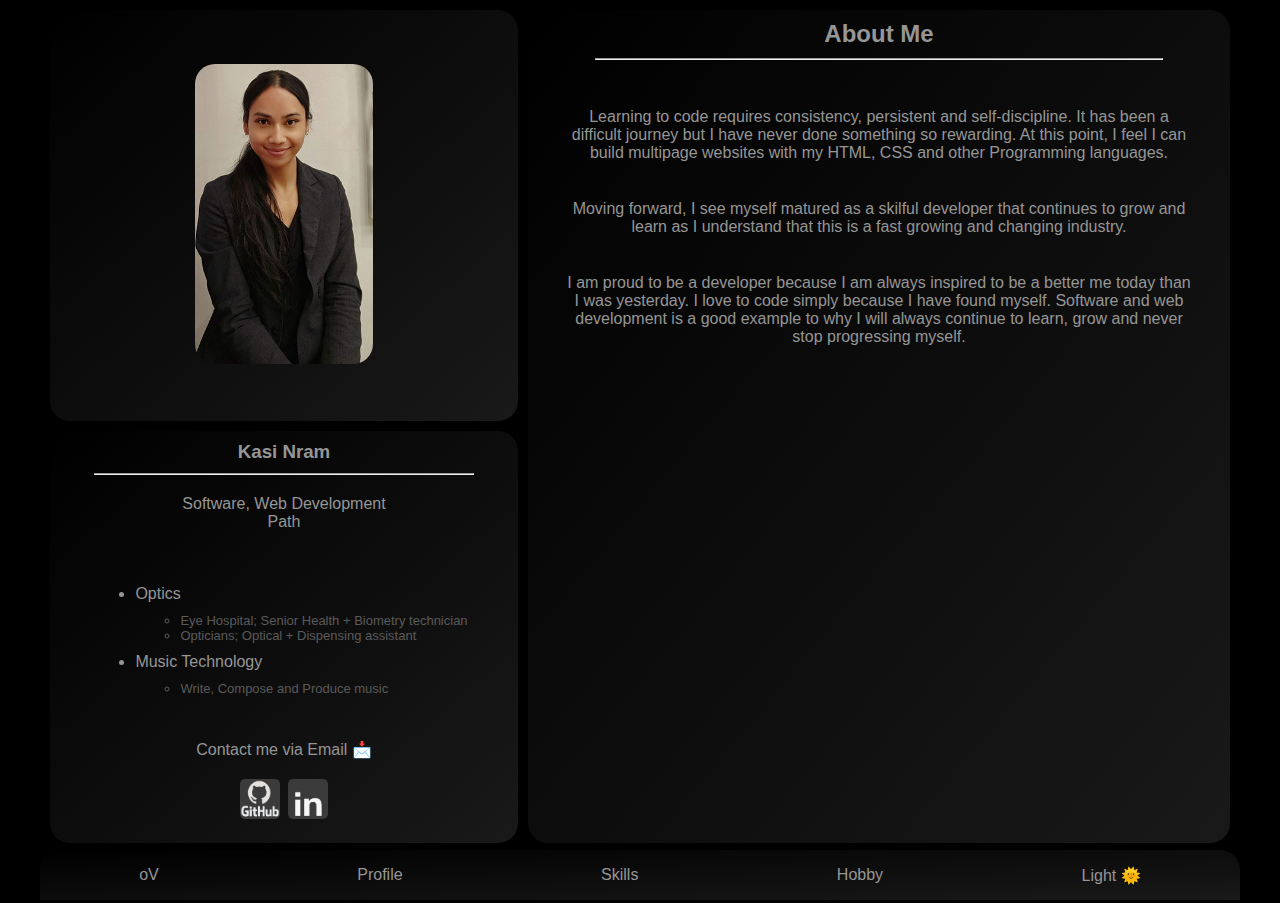
==== html/profile.html @ e10cc3a3 "card heights fixed" ====
<!DOCTYPE html>
<html lang="en">
<head>
    <meta charset="UTF-8">
    <meta http-equiv="X-UA-Compatible" content="IE=edge">
    <meta name="viewport" content="width=device-width, initial-scale=1.0">
    <meta name="robots" content="noindex">
    <title>Kasi's card-1 | onView</title>
    <script src="https://code.jquery.com/jquery-3.5.0.js"></script>
    <!-- <link rel="stylesheet" href="https://www.w3schools.com/w3css/4/w3.css"> -->
    <link rel="stylesheet" href="/style/style.css">
    <!-- <link rel="stylesheet" href="/css/card-1.css"> -->
</head>
<body>
    <div class="profile">
        <div class="card">
            <div class="item">
                <figure class="photo">
                    <img class="photo__img" src="/media/kasi_picture_300.jpg" alt="picture of Kasi">        
                </figure>
            </div>
            <div class="item">
                <h3>Kasi Nram</h3>

                <hr class="hr-dec-prof">

                <div class="item__status">
                    <p>Software, Web Development</p>
                    <p>Path</p>
                </div>
                <div class="item__list">
                    <ul>
                        <li>
                            Optics
                            <ul>
                                <li class="txt-sub">Eye Hospital; Senior Health + Biometry technician</li>
                                <li class="txt-sub">Opticians; Optical + Dispensing assistant</li>
                            </ul>
                        </li>
                        <li>
                            Music Technology
                            <ul>
                                <li class="txt-sub">Write, Compose and Produce music</li>
                            </ul>
                        </li>
                    </ul>
                </div>
                <p class="item__contact">Contact me via
                    <a href="mailto:kodekasi@gmail.com"><span class="email">Email</span> 📩</a>
                </p>
                <div class="item__link">
                    <a class="card-1__personale__link logo" href="https://github.com/Kasi-Code" target="blank">
                        <img class="logo-img github" src="/media/github.jpg" alt="github logo">
                    </a> 
                    <img class="logo-img linkedin" src="/media/linkedin.png" alt="linkedin logo">  
                </div>                  
            </div>
        </div>
        <div class="card card--hero">
            <div class="item about-me-page" id="about-me-page">
                <hr class="item__top" id="item__top">          
                <h2>About Me</h2>

                <hr class="hr-dec-prof">

                <br>
                <div class="item__child">
                    <div class="paragraph">
                        <P>
                            Learning to code requires consistency, persistent and self-discipline. It has been a difficult journey but I have never done something so rewarding. At this point, I feel I can build multipage websites with my HTML, CSS and other Programming languages.
                        </P>
                        <br>
                        <P>
                            Moving forward, I see myself matured as a skilful developer that continues to grow and learn as I understand that this is a fast growing and changing industry.
                        </P>
                        <br>
                        <P>
                            I am proud to be a developer because I am always inspired to be a better me today than I was yesterday. I love to code simply because I have found myself. Software and web development is a good example to why I will always continue to learn, grow and never stop progressing myself. 
                        </P>
                    </div>
                    <div class="top-page"><a href="#">Top Page</a></div>  
                </div>
            </div>
            <div class="item skills-page" id="skills-page">
                <hr class="item__top" id="item__top">    
                <h2>Skills</h2>

                <hr class="hr-dec-prof">
                
                <div class="item__child">
                    <p class="sub-heading">Front-End Development</p>
                    <ul class="txt-sub">
                        <li>HTML</li>
                        <li>CSS/SASS/SCSS</li>
                        <ul>
                            <li>BEM naming and reusable</li>
                            <li>CSS animation</li>
                        </ul>
                        <li>JavaScript</li>
                        <ul>
                            <li>Interactive Websites</li>
                            <li>Intermediate JavaScript</li>
                            <li>Command Line</li>
                            <li>Git / Github</li>
                            <li>Front-end Applications with React</li>
                            <li>jQuery</li>
                            <li>Back-End Development</li>
                            <li>SQL and Databases for Web Development</li>
                            <li>Persistent API</li>
                            <li>Test-Driven Development</li>
                        </ul>
                    </ul>
                    <p class="sub-heading">Programming Languages</p>
                    <ul class="txt-sub">
                        <p class="txt-italic">I have learnt;</p>
                        <br>
                        <li>Python 3</li>
                        <li>PHP</li>
                        <li>Java</li>
                        <li>C#</li>
                    </ul>
                    <div class="project-btn">
                    <p class="sub-heading scale-up-btn"><a class="project-btn" href="#top-project">>> PROJECTS <<</a></p>                
                    </div>
                    <p class="txt-sub txt-italic">- I have gained all the development skills through Codecademy and Openclassroom outsources with the assistance of
                        tutors/mentor from the IT Career Switch and GlosCol Skills Bootcamp.
                    </p>
                    <br>
                    <p class="txt-sub txt-italic">- I have passed and obtained the certificates of an Official Microsoft Exam for HTML, CSS and more.
                    </p>
                    <p class="sub-heading">Others</p>    
                    <ul class="txt-sub">
                        <li>Photoshop</li>
                        <li>Video editing</li>
                    </ul>
                    <div class="top-page"><a href="#">Top Page</a></div>  
                </div>
            </div>
            <div class="item project-page" id="project-page">
                <hr class="item__top" id="item__top">    
                <h2>Projects</h2>

                <hr class="hr-dec-prof">
                
                <div class="item__child">       
                    <p class="sub-heading">Moji Gazzetter</p>
                    <div class="list__item">
                        <div class="thumnail">
                            <a href="https://www.wkasinram.co.uk/Gazetteer.html" target="_blank">
                            <img class="thumnail__img" src="/media/gazzetter.jpg" alt="moji Gazzetter project">
                            </a>
                        </div>
                        <div class="project-description">
                            <p class="txt-sub">
                                A map-based app to provide information on countries – with a focus on a “mobile first” development. Developed by HTML, CSS and JavaScript with JQuery modules that use PHP server-based components to source data from third party APIs (Geonames, OpenWeather). The solution is assessed on its delivery to specification, functionality, and usability.
                            </p>
                        </div>
                    </div>
                    <p class="sub-heading">Company Directory</p>
                    <div class="list__item">
                        <div class="thumnail">
                            <a href="https://www.wkasinram.co.uk/cDirectory.html" target="_blank">
                            <img class="thumnail__img" src="/media/companyDirectory.jpg" alt="company directory project">
                        </a>
                        </div>
                        <div class="project-description">
                            <p class="txt-sub">
                                Showing an understanding of CRUD. A user requirements document which triggers the release of SQL allowing to develop a “mobile-first” application to maintain a company personnel database (MySQL).
                            </p>
                        </div>
                    </div>       
                    <p class="sub-heading">Booki</p>
                    <div class="list__item">
                        <div class="thumnail">
                            <a href="https://kasi-booki.netlify.app" target="_blank">
                            <img class="thumnail__img" src="/media/booki.png" alt="Booki project">
                        </a>
                        </div>
                        <div class="project-description">
                            <p class="txt-sub">UI/UX focused project.</p>
                            <p class="txt-sub">
                                A small company which offers a holiday planning tool. 
                            </p>
                            <p class="txt-sub">
                                Integrate web content - Dealing with the embedding of the design mock-ups as HTML/CSS mock-ups which showcase the understanding of using Flexbox, Block and Inline-block elements.
                            </p>
                            <p class="txt-sub">
                                Implement a crossed platform responsive layout for desktop, tablet and mobile which embed the desktop-first website.
                            </p>
                        </div>
                    </div>       
                    <p class="sub-heading">OhMyFood</p>
                    <div class="list__item">
                        <div class="thumnail">
                            <a href="https://kasi-ohmyfood.netlify.app/index.html" target="_blank">
                            <img class="thumnail__img" src="/media/OhMyFood.png" alt="Booki project">
                        </a>
                        </div>
                        <div class="project-description">
                            <p class="txt-sub">UI/UX focused project.</p>
                            <p class="txt-sub">Ohmyfood is an online food ordering company.</p>
                            <p class="txt-sub">
                                Showcase BEM naming where a section containing the four menus in the form of cards. When clicking on the card,
                                the user is redirected to the menu page.
                            </p>
                            <p class="txt-sub">
                                Showcase of using CSS animations and transitions, no JavaScript, or library. 
                            </p>
                            <p class="txt-sub">
                                Mobile-first cross platform website including tablet and desktop.
                            </p>
                        </div>
                    </div>   
                    <p class="sub-heading">Moji Flight</p>
                    <div class="list__item">
                        <div class="thumnail">
                            <a href="/html/mojiFlight.html" target="_blank">
                            <img class="thumnail__img" src="/media/mojiFlightProject.jpg" alt="moji flight project">
                        </a>
                        </div>
                        <div class="project-description">
                            <p class="txt-sub">
                                I have created this project by using just frameworks.
                            </p>
                            <p class="txt-sub">
                                <em style="font-size: 10px;">"I personally think this is cheating as I believe knowing the core basic of HTML and CSS is essential but I see the benefit is of using frameworks and bootstrap. I am amazed myself of how fast and easy it is to create the webpage with this new technique."</em>
                            </p>
                        </div>
                    </div>  

                    <p class="skills-btn-page  scale-up-btn"><a href="#top-skills">> Skills <</a></p>    
    
                    <div class="top-page"><a href="#">Top Page</a></div>      
                </div>
            </div>    
            <div class="item hobby-page" id="hobby-page">
                <hr class="item__top" id="item__top">    
                <h2>Hobby</h2>

                <hr class="hr-dec-prof">

                <div class="item__child">
                    <p class="txt-sub">- This video was captured at 4k 30fps and edited using a mobile device.</p>
                    <br>
                    <p class="txt-sub">- This video was edited via the app <em>Power Director</em>.</p>
                    <video class="video" alt="video of Kasi's hobby" controls>
                         <source src="../media/lockdown_1.mp4" type="video/mp4">
                    Your browser does not support the video tag.       
                    </video>
                    <p class="txt-sub vid-date">16.3.20</p>
                    <p class="sub-heading">Interests</p>
                    <p class="txt-sub">
                        - I enjoy being outdoors. I am a very active person. The thought of traveling 
                        the world and eat amazing food along the way is dreamy! 🌍
                    </p>
                    <br>
                    <p class="txt-sub">
                        - Keeping fit and healthy helps your mind to focus and relax. 
                        I keep myself active and motivated by jogging at least twice a week.
                    </p>
                    <br>
                    <p class="txt-sub">
                        - I write, produce and compose music.
                    </p>
                    <br>
                    <p class="txt-sub">
                        - I also love photography. 📷
                    </p>
                    <div class="top-page"><a href="#">Top Page</a></div>  
                </div>
            </div>
        </div>
        <nav class="bottom-nav">
            <a class="indexButton scale-up-btn" href="/index.html">oV</a> 
            <a class="about-me-btn scale-up-btn" href="#item__top">Profile</a> 
            <a class="skills-btn scale-up-btn" href="#item__top">Skills</a> 
            <a class="hobby-btn scale-up-btn" href="#item__top">Hobby</a> 
            <a class="dark-mode scale-up-btn" href="#light-btn">Dark &#127769</a> 
            <a class="light-mode scale-up-btn" href="#dark-btn">Light &#127774</a>
        </nav>
    </div>
    <script src="/js/themeColor.js"></script>
    <script src="/js/pageSwitch.js"></script>
    <!-- <script src="/js/weather2.js"></script> -->
</body>
</html>
---- style/style.css ----
* {
  -webkit-box-sizing: border-box;
          box-sizing: border-box;
  margin: 0;
  font-family: Arial, Helvetica, sans-serif;
}

a:link {
  text-decoration: none;
}

.txt-italic {
  font-style: italic;
}

.txt-left {
  text-align: left;
}

@-webkit-keyframes loading-skip-btn {
  0% {
    -webkit-transform: translateY(800%);
            transform: translateY(800%);
    opacity: 0;
  }
  90% {
    -webkit-transform: translateY(-20%);
            transform: translateY(-20%);
  }
  100% {
    -webkit-transform: translateY(0%);
            transform: translateY(0%);
    opacity: 1;
  }
}

@keyframes loading-skip-btn {
  0% {
    -webkit-transform: translateY(800%);
            transform: translateY(800%);
    opacity: 0;
  }
  90% {
    -webkit-transform: translateY(-20%);
            transform: translateY(-20%);
  }
  100% {
    -webkit-transform: translateY(0%);
            transform: translateY(0%);
    opacity: 1;
  }
}

@-webkit-keyframes loading-input {
  50% {
    -webkit-transform: scale(0);
            transform: scale(0);
  }
  90% {
    -webkit-transform: scale(1.1);
            transform: scale(1.1);
  }
  100% {
    -webkit-transform: translateY(1);
            transform: translateY(1);
  }
}

@keyframes loading-input {
  50% {
    -webkit-transform: scale(0);
            transform: scale(0);
  }
  90% {
    -webkit-transform: scale(1.1);
            transform: scale(1.1);
  }
  100% {
    -webkit-transform: translateY(1);
            transform: translateY(1);
  }
}

@-webkit-keyframes loading-hr {
  0% {
    -webkit-transform: scale(1.6);
            transform: scale(1.6);
  }
  90% {
    -webkit-transform: scale(0.9);
            transform: scale(0.9);
  }
  100% {
    -webkit-transform: translateY(1);
            transform: translateY(1);
  }
}

@keyframes loading-hr {
  0% {
    -webkit-transform: scale(1.6);
            transform: scale(1.6);
  }
  90% {
    -webkit-transform: scale(0.9);
            transform: scale(0.9);
  }
  100% {
    -webkit-transform: translateY(1);
            transform: translateY(1);
  }
}

@-webkit-keyframes loading-hr-prof {
  0% {
    -webkit-transform: scale(0);
            transform: scale(0);
  }
  90% {
    -webkit-transform: scale(1.1);
            transform: scale(1.1);
  }
  100% {
    -webkit-transform: translateY(1);
            transform: translateY(1);
  }
}

@keyframes loading-hr-prof {
  0% {
    -webkit-transform: scale(0);
            transform: scale(0);
  }
  90% {
    -webkit-transform: scale(1.1);
            transform: scale(1.1);
  }
  100% {
    -webkit-transform: translateY(1);
            transform: translateY(1);
  }
}

@-webkit-keyframes loading-logo {
  0% {
    -webkit-transform: translateY(-800%);
            transform: translateY(-800%);
  }
  90% {
    -webkit-transform: translateY(20%);
            transform: translateY(20%);
  }
  100% {
    -webkit-transform: translateY(0%);
            transform: translateY(0%);
  }
}

@keyframes loading-logo {
  0% {
    -webkit-transform: translateY(-800%);
            transform: translateY(-800%);
  }
  90% {
    -webkit-transform: translateY(20%);
            transform: translateY(20%);
  }
  100% {
    -webkit-transform: translateY(0%);
            transform: translateY(0%);
  }
}

@-webkit-keyframes loading-form {
  50% {
    -webkit-transform: scale(0);
            transform: scale(0);
  }
  90% {
    -webkit-transform: scale(1.1);
            transform: scale(1.1);
  }
  100% {
    -webkit-transform: translateY(1);
            transform: translateY(1);
  }
}

@keyframes loading-form {
  50% {
    -webkit-transform: scale(0);
            transform: scale(0);
  }
  90% {
    -webkit-transform: scale(1.1);
            transform: scale(1.1);
  }
  100% {
    -webkit-transform: translateY(1);
            transform: translateY(1);
  }
}

@-webkit-keyframes loading-platform {
  50% {
    -webkit-transform: scale(0);
            transform: scale(0);
  }
  90% {
    -webkit-transform: scale(1.1);
            transform: scale(1.1);
  }
  100% {
    -webkit-transform: translateY(1);
            transform: translateY(1);
  }
}

@keyframes loading-platform {
  50% {
    -webkit-transform: scale(0);
            transform: scale(0);
  }
  90% {
    -webkit-transform: scale(1.1);
            transform: scale(1.1);
  }
  100% {
    -webkit-transform: translateY(1);
            transform: translateY(1);
  }
}

@-webkit-keyframes rotating {
  0% {
    -webkit-transform: rotate(0);
            transform: rotate(0);
  }
  100% {
    -webkit-transform: rotate(360deg);
            transform: rotate(360deg);
  }
}

@keyframes rotating {
  0% {
    -webkit-transform: rotate(0);
            transform: rotate(0);
  }
  100% {
    -webkit-transform: rotate(360deg);
            transform: rotate(360deg);
  }
}

@-webkit-keyframes scaleUp {
  100% {
    -webkit-transform: scale(1.1) translateY(-1px);
            transform: scale(1.1) translateY(-1px);
  }
}

@keyframes scaleUp {
  100% {
    -webkit-transform: scale(1.1) translateY(-1px);
            transform: scale(1.1) translateY(-1px);
  }
}

@-webkit-keyframes transT {
  from {
    -webkit-transform: translateY(0);
            transform: translateY(0);
  }
  to {
    -webkit-transform: translateY(-2px);
            transform: translateY(-2px);
  }
}

@keyframes transT {
  from {
    -webkit-transform: translateY(0);
            transform: translateY(0);
  }
  to {
    -webkit-transform: translateY(-2px);
            transform: translateY(-2px);
  }
}

main {
  background-color: black;
  height: 100vh;
  text-align: center;
  padding: 15px;
  overflow: hidden;
}

.skip-btn {
  margin: auto;
  display: block;
  margin-top: 90px;
  color: white;
  width: 50px;
  height: 50px;
  -webkit-animation: loading-skip-btn .9s ease-in;
          animation: loading-skip-btn .9s ease-in;
  -webkit-transition: all .015ms ease-in-out;
  transition: all .015ms ease-in-out;
}

.skip-btn:visited {
  color: white;
}

.skip-btn:hover {
  -webkit-transform: scale(1.1) translateY(-1px);
          transform: scale(1.1) translateY(-1px);
}

.card-index {
  display: -webkit-box;
  display: -ms-flexbox;
  display: flex;
  -webkit-box-orient: vertical;
  -webkit-box-direction: normal;
      -ms-flex-direction: column;
          flex-direction: column;
  -webkit-box-pack: space-evenly;
      -ms-flex-pack: space-evenly;
          justify-content: space-evenly;
  margin: auto;
  -webkit-box-align: center;
      -ms-flex-align: center;
          align-items: center;
  margin-top: 150px;
  border-radius: 20px;
  max-width: 600px;
  min-width: 250px;
  padding: 20px 10px 20px 10px;
  background: -webkit-gradient(linear, left top, right bottom, from(white), to(#858585));
  background: linear-gradient(to right bottom, white, #858585);
  position: relative;
  -webkit-animation: loading-form 400ms ease-in;
          animation: loading-form 400ms ease-in;
}

.card-index__logo {
  height: 75px;
  -webkit-animation: loading-logo 800ms ease-in, scaleUp 1s ease-in 1.5s;
          animation: loading-logo 800ms ease-in, scaleUp 1s ease-in 1.5s;
}

.card-index .hr-dec {
  margin: 20px 0 20px 0;
  width: 60%;
  -webkit-animation: loading-hr .9s ease-in;
          animation: loading-hr .9s ease-in;
}

.card-index__form .submit {
  cursor: pointer;
}

.card-index__form__input.login {
  -webkit-animation: loading-input .5s ease-in;
          animation: loading-input .5s ease-in;
  display: block;
}

.card-index__form__input.login-register a {
  color: black;
}

.card-index__form__input.login-register a:visited {
  color: black;
}

.card-index__form__input.register {
  -webkit-animation: loading-input .6s ease-in;
          animation: loading-input .6s ease-in;
  display: none;
}

.card-index__form__input.register-login a {
  color: black;
}

.card-index__form__input.register-login a:visited {
  color: black;
}

.card-index__platform {
  bottom: 0;
  right: 0;
  position: absolute;
  margin-right: 10px;
  margin-bottom: 10px;
  height: 70px;
  -webkit-animation: loading-platform 700ms ease-in;
          animation: loading-platform 700ms ease-in;
}

/* MOBILE SCREEN SIZING */
@media (max-width: 370px) {
  .card-index__platform {
    height: 40px;
  }
}

a {
  color: #969696;
}

a:visited {
  color: #969696;
}

ul {
  text-align: left;
}

.sub-heading {
  margin: 10px 0;
}

.profile {
  margin: auto;
  display: -webkit-box;
  display: -ms-flexbox;
  display: flex;
  -webkit-box-pack: center;
      -ms-flex-pack: center;
          justify-content: center;
  max-width: 1200px;
  color: #969696;
  gap: 10px;
  padding: 10px 10px 60px 10px;
}

.profile .card {
  display: -webkit-box;
  display: -ms-flexbox;
  display: flex;
  -webkit-box-orient: vertical;
  -webkit-box-direction: normal;
      -ms-flex-direction: column;
          flex-direction: column;
  width: 100%;
  min-height: 92.5vh;
  gap: 10px;
}

.profile .card .item {
  display: -webkit-box;
  display: -ms-flexbox;
  display: flex;
  -webkit-box-orient: vertical;
  -webkit-box-direction: normal;
      -ms-flex-direction: column;
          flex-direction: column;
  padding: 10px 5%;
  width: 100%;
  height: 100%;
  background: -webkit-gradient(linear, left top, right bottom, from(black), to(#1a1919));
  background: linear-gradient(to right bottom, black, #1a1919);
  border-radius: 20px;
}

.profile .card .item .photo {
  margin: auto;
}

.profile .card .item .photo__img {
  max-height: 300px;
  border-radius: 20px;
}

.profile .card .item .hr-dec-prof {
  margin: 10px auto 10px auto;
  width: 90%;
  -webkit-animation: loading-hr-prof .9s ease-in;
          animation: loading-hr-prof .9s ease-in;
}

.profile .card .item__status {
  margin: 10px 0;
}

.profile .card .item__list {
  text-align: start;
  margin: auto;
}

.profile .card .item__list ul {
  margin: 10px 5px;
}

.profile .card .item__contact .email:hover {
  color: #e17878;
  font-style: italic;
  text-decoration: underline;
}

.profile .card .item__link {
  margin: 20px auto 10px auto;
}

.profile .card .item__link .logo-img {
  margin: 0 2px;
  height: 40px;
  width: 40px;
  border-radius: 5px;
}

.profile .card .item .item__top {
  width: 10px;
  position: absolute;
  margin-top: -25px;
  left: 50%;
  opacity: 0;
}

.profile .card .item .top-page {
  margin: 50px 0 25px 0;
  white-space: nowrap;
}

.profile .card.card--hero {
  width: 150%;
}

.profile .card.card--hero .item #skills-page {
  overflow: hidden;
}

.profile .card.card--hero .item #skills-page .project-btn {
  margin: 20px 0;
}

.profile .card.card--hero .item .list__item {
  display: -webkit-box;
  display: -ms-flexbox;
  display: flex;
  -webkit-box-align: center;
      -ms-flex-align: center;
          align-items: center;
  margin-bottom: 20px;
}

.profile .card.card--hero .item .list__item .thumnail {
  margin: auto;
}

.profile .card.card--hero .item .list__item .thumnail .thumnail__img {
  max-width: 250px;
  border-radius: 20px;
}

.profile .card.card--hero .item .list__item .project-description p {
  margin-top: 10px;
  padding: 0 10px;
}

.profile .card.card--hero .item .list__item:hover {
  -webkit-animation: transT .1s ease-in forwards;
          animation: transT .1s ease-in forwards;
  opacity: .9;
}

.profile .card.card--hero .item .skills-btn-page {
  margin: 40px 0 20px 0;
}

@media (max-width: 900px) {
  .profile .card.card--hero .item .list__item {
    -ms-flex-wrap: wrap;
        flex-wrap: wrap;
  }
}

.profile .card.card--hero .item .vid-date {
  font-style: italic;
}

.profile .card.card--hero .item .video {
  margin: 20px 0;
  width: 100%;
  border-radius: 20px;
}

.profile .card.card--hero .item__child {
  max-height: 85vh;
  overflow: auto;
}

.profile .card.card--hero .item__child .paragraph p {
  margin-top: 20px;
}

@media (min-width: 650px) {
  .profile .top-page {
    display: none;
  }
}

@media (max-width: 650px) {
  .profile .top-page {
    display: block;
  }
}

@media (max-width: 400px) {
  .profile .item__list {
    padding: auto 10px;
  }
}

.profile .bottom-nav {
  width: 100%;
  max-width: 1200px;
  height: 50px;
  position: fixed;
  bottom: 0;
  background: -webkit-gradient(linear, left top, right bottom, from(black), to(#1a1919));
  background: linear-gradient(to right bottom, black, #1a1919);
  display: -webkit-box;
  display: -ms-flexbox;
  display: flex;
  -ms-flex-pack: distribute;
      justify-content: space-around;
  -webkit-box-align: center;
      -ms-flex-align: center;
          align-items: center;
  border-top-left-radius: 20px;
  border-top-right-radius: 20px;
}

.profile .txt-sub {
  color: #5a5a5a;
  font-size: 13px;
}

@media (max-width: 650px) {
  .profile {
    -ms-flex-wrap: wrap;
        flex-wrap: wrap;
  }
}

.bottom-nav {
  width: 100%;
  max-width: 1200px;
  height: 50px;
  position: fixed;
  bottom: 0;
  background: -webkit-gradient(linear, left top, right bottom, from(black), to(#1a1919));
  background: linear-gradient(to right bottom, black, #1a1919);
  display: -webkit-box;
  display: -ms-flexbox;
  display: flex;
  -ms-flex-pack: distribute;
      justify-content: space-around;
  -webkit-box-align: center;
      -ms-flex-align: center;
          align-items: center;
  border-top-left-radius: 20px;
  border-top-right-radius: 20px;
}

.scale-up-btn:hover {
  -webkit-animation: scaleUp .05s ease-in forwards;
          animation: scaleUp .05s ease-in forwards;
}

body {
  height: 100%;
  width: 100%;
  background-color: black;
  text-align: center;
  bottom: 0;
}

.dark-mode, #skills-page, #project-page, #hobby-page {
  display: none;
}
/*# sourceMappingURL=style.css.map */
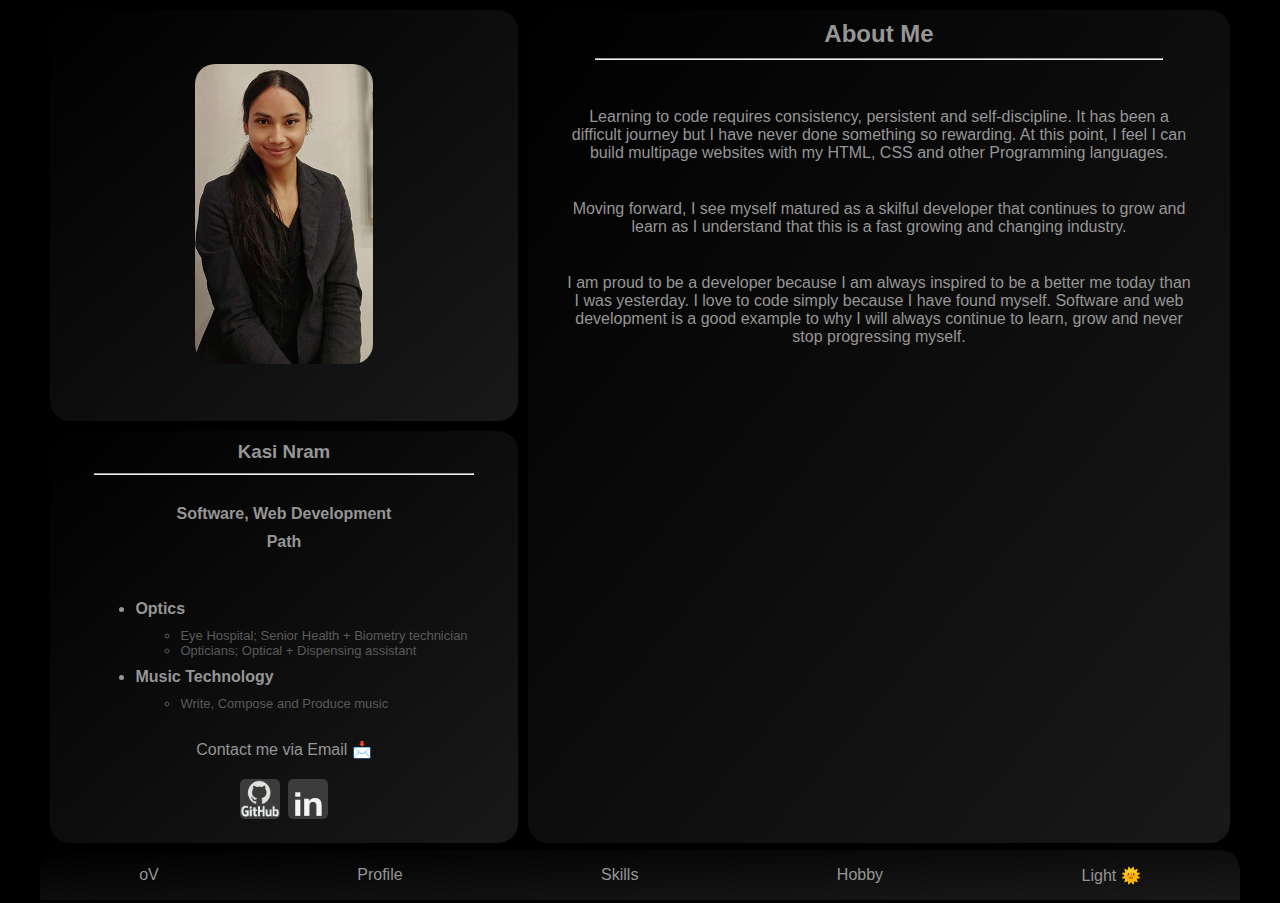
==== commit d8dddbe1: "header changed" ====
--- a/html/profile.html
+++ b/html/profile.html
@@ -5,7 +5,7 @@
     <meta http-equiv="X-UA-Compatible" content="IE=edge">
     <meta name="viewport" content="width=device-width, initial-scale=1.0">
     <meta name="robots" content="noindex">
-    <title>Kasi's card-1 | onView</title>
+    <title>Kasi's Profile | onView</title>
     <script src="https://code.jquery.com/jquery-3.5.0.js"></script>
     <!-- <link rel="stylesheet" href="https://www.w3schools.com/w3css/4/w3.css"> -->
     <link rel="stylesheet" href="/style/style.css">
@@ -25,20 +25,20 @@
                 <hr class="hr-dec-prof">
 
                 <div class="item__status">
-                    <p>Software, Web Development</p>
-                    <p>Path</p>
+                    <h4 class="sub-heading">Software, Web Development</h4>
+                    <h4 class="sub-heading">Path</h4>
                 </div>
                 <div class="item__list">
                     <ul>
                         <li>
-                            Optics
+                            <h4 class="sub-heading">Optics</h4>
                             <ul>
                                 <li class="txt-sub">Eye Hospital; Senior Health + Biometry technician</li>
                                 <li class="txt-sub">Opticians; Optical + Dispensing assistant</li>
                             </ul>
                         </li>
                         <li>
-                            Music Technology
+                            <h4 class="sub-heading">Music Technology</h4>
                             <ul>
                                 <li class="txt-sub">Write, Compose and Produce music</li>
                             </ul>
@@ -78,7 +78,7 @@
                             I am proud to be a developer because I am always inspired to be a better me today than I was yesterday. I love to code simply because I have found myself. Software and web development is a good example to why I will always continue to learn, grow and never stop progressing myself. 
                         </P>
                     </div>
-                    <div class="top-page"><a href="#">Top Page</a></div>  
+                    <div class="top-page"><a href="#">Top Page</a></div> 
                 </div>
             </div>
             <div class="item skills-page" id="skills-page">
@@ -88,7 +88,7 @@
                 <hr class="hr-dec-prof">
                 
                 <div class="item__child">
-                    <p class="sub-heading">Front-End Development</p>
+                    <h4 class="sub-heading">Front-End Development</h4>
                     <ul class="txt-sub">
                         <li>HTML</li>
                         <li>CSS/SASS/SCSS</li>
@@ -110,7 +110,7 @@
                             <li>Test-Driven Development</li>
                         </ul>
                     </ul>
-                    <p class="sub-heading">Programming Languages</p>
+                    <h4 class="sub-heading">Programming Languages</h4>
                     <ul class="txt-sub">
                         <p class="txt-italic">I have learnt;</p>
                         <br>
@@ -128,7 +128,7 @@
                     <br>
                     <p class="txt-sub txt-italic">- I have passed and obtained the certificates of an Official Microsoft Exam for HTML, CSS and more.
                     </p>
-                    <p class="sub-heading">Others</p>    
+                    <h4 class="sub-heading">Others</h4>    
                     <ul class="txt-sub">
                         <li>Photoshop</li>
                         <li>Video editing</li>
@@ -143,7 +143,7 @@
                 <hr class="hr-dec-prof">
                 
                 <div class="item__child">       
-                    <p class="sub-heading">Moji Gazzetter</p>
+                    <h4 class="sub-heading">Moji Gazzetter</h4>
                     <div class="list__item">
                         <div class="thumnail">
                             <a href="https://www.wkasinram.co.uk/Gazetteer.html" target="_blank">
@@ -156,7 +156,7 @@
                             </p>
                         </div>
                     </div>
-                    <p class="sub-heading">Company Directory</p>
+                    <h4 class="sub-heading">Company Directory</h4>
                     <div class="list__item">
                         <div class="thumnail">
                             <a href="https://www.wkasinram.co.uk/cDirectory.html" target="_blank">
@@ -169,7 +169,7 @@
                             </p>
                         </div>
                     </div>       
-                    <p class="sub-heading">Booki</p>
+                    <h4 class="sub-heading">Booki</h4>
                     <div class="list__item">
                         <div class="thumnail">
                             <a href="https://kasi-booki.netlify.app" target="_blank">
@@ -189,7 +189,7 @@
                             </p>
                         </div>
                     </div>       
-                    <p class="sub-heading">OhMyFood</p>
+                    <h4 class="sub-heading">OhMyFood</h4>
                     <div class="list__item">
                         <div class="thumnail">
                             <a href="https://kasi-ohmyfood.netlify.app/index.html" target="_blank">
@@ -211,7 +211,7 @@
                             </p>
                         </div>
                     </div>   
-                    <p class="sub-heading">Moji Flight</p>
+                    <h4 class="sub-heading">Moji Flight</h4>
                     <div class="list__item">
                         <div class="thumnail">
                             <a href="/html/mojiFlight.html" target="_blank">
@@ -230,8 +230,8 @@
 
                     <p class="skills-btn-page  scale-up-btn"><a href="#top-skills">> Skills <</a></p>    
     
-                    <div class="top-page"><a href="#">Top Page</a></div>      
-                </div>
+                    <div class="top-page--none"><a href="#">Top Page</a></div>    
+                </div>  
             </div>    
             <div class="item hobby-page" id="hobby-page">
                 <hr class="item__top" id="item__top">    
@@ -248,7 +248,7 @@
                     Your browser does not support the video tag.       
                     </video>
                     <p class="txt-sub vid-date">16.3.20</p>
-                    <p class="sub-heading">Interests</p>
+                    <h4 class="sub-heading">Interests</h4>
                     <p class="txt-sub">
                         - I enjoy being outdoors. I am a very active person. The thought of traveling 
                         the world and eat amazing food along the way is dreamy! 🌍
--- a/style/style.css
+++ b/style/style.css
@@ -2,7 +2,7 @@
   -webkit-box-sizing: border-box;
           box-sizing: border-box;
   margin: 0;
-  font-family: Arial, Helvetica, sans-serif;
+  font-family: -apple-system, BlinkMacSystemFont, 'Segoe UI', Roboto, Oxygen, Ubuntu, Cantarell, 'Open Sans', 'Helvetica Neue', sans-serif;
 }
 
 a:link {
@@ -347,7 +347,9 @@
 }
 
 .card-index__logo {
-  height: 75px;
+  height: 35%;
+  min-height: 50px;
+  max-height: 75px;
   -webkit-animation: loading-logo 800ms ease-in, scaleUp 1s ease-in 1.5s;
           animation: loading-logo 800ms ease-in, scaleUp 1s ease-in 1.5s;
 }
@@ -397,7 +399,7 @@
   position: absolute;
   margin-right: 10px;
   margin-bottom: 10px;
-  height: 70px;
+  width: 20%;
   -webkit-animation: loading-platform 700ms ease-in;
           animation: loading-platform 700ms ease-in;
 }
@@ -466,6 +468,7 @@
   background: -webkit-gradient(linear, left top, right bottom, from(black), to(#1a1919));
   background: linear-gradient(to right bottom, black, #1a1919);
   border-radius: 20px;
+  position: relative;
 }
 
 .profile .card .item .photo {
@@ -525,6 +528,16 @@
 .profile .card .item .top-page {
   margin: 50px 0 25px 0;
   white-space: nowrap;
+  position: absolute;
+  bottom: 0;
+  right: 10%;
+  left: 10%;
+  overflow: hidden;
+}
+
+.profile .card .item .top-page--none {
+  position: none;
+  margin: 50px 0 25px 0;
 }
 
 .profile .card.card--hero {
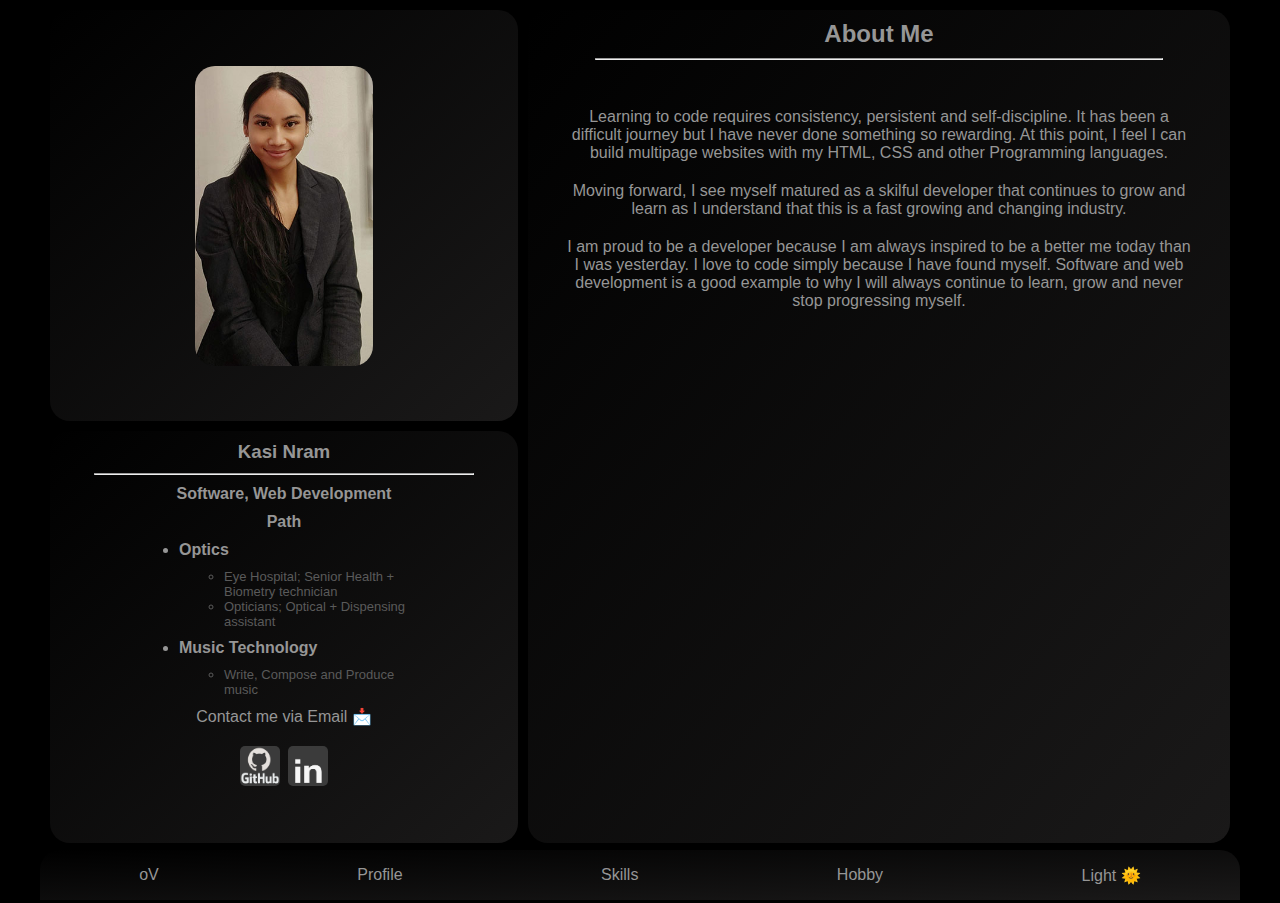
==== commit 91aca1b6: "starting animation on profile page" ====
--- a/html/profile.html
+++ b/html/profile.html
@@ -69,11 +69,9 @@
                         <P>
                             Learning to code requires consistency, persistent and self-discipline. It has been a difficult journey but I have never done something so rewarding. At this point, I feel I can build multipage websites with my HTML, CSS and other Programming languages.
                         </P>
-                        <br>
                         <P>
                             Moving forward, I see myself matured as a skilful developer that continues to grow and learn as I understand that this is a fast growing and changing industry.
                         </P>
-                        <br>
                         <P>
                             I am proud to be a developer because I am always inspired to be a better me today than I was yesterday. I love to code simply because I have found myself. Software and web development is a good example to why I will always continue to learn, grow and never stop progressing myself. 
                         </P>
--- a/style/style.css
+++ b/style/style.css
@@ -286,6 +286,54 @@
   to {
     -webkit-transform: translateY(-2px);
             transform: translateY(-2px);
+  }
+}
+
+@-webkit-keyframes opacity-fade-in {
+  0% {
+    opacity: 0;
+  }
+  100% {
+    opacity: 1;
+  }
+}
+
+@keyframes opacity-fade-in {
+  0% {
+    opacity: 0;
+  }
+  100% {
+    opacity: 1;
+  }
+}
+
+@-webkit-keyframes loading-txt {
+  0% {
+    -webkit-transform: translateY(-10%);
+            transform: translateY(-10%);
+  }
+  90% {
+    -webkit-transform: translateY(2%);
+            transform: translateY(2%);
+  }
+  100% {
+    -webkit-transform: translateY(0%);
+            transform: translateY(0%);
+  }
+}
+
+@keyframes loading-txt {
+  0% {
+    -webkit-transform: translateY(-10%);
+            transform: translateY(-10%);
+  }
+  90% {
+    -webkit-transform: translateY(2%);
+            transform: translateY(2%);
+  }
+  100% {
+    -webkit-transform: translateY(0%);
+            transform: translateY(0%);
   }
 }
 
@@ -306,8 +354,6 @@
   height: 50px;
   -webkit-animation: loading-skip-btn .9s ease-in;
           animation: loading-skip-btn .9s ease-in;
-  -webkit-transition: all .015ms ease-in-out;
-  transition: all .015ms ease-in-out;
 }
 
 .skip-btn:visited {
@@ -454,16 +500,48 @@
   gap: 10px;
 }
 
+.profile .card h2, .profile .card h3:nth-child(0) {
+  -webkit-animation: loading-txt 0s ease-in-out forwards;
+          animation: loading-txt 0s ease-in-out forwards;
+}
+
+.profile .card h2, .profile .card h3:nth-child(1) {
+  -webkit-animation: loading-txt 0.2s ease-in-out forwards;
+          animation: loading-txt 0.2s ease-in-out forwards;
+}
+
+.profile .card h2, .profile .card h3:nth-child(2) {
+  -webkit-animation: loading-txt 0.4s ease-in-out forwards;
+          animation: loading-txt 0.4s ease-in-out forwards;
+}
+
+.profile .card h2, .profile .card h3:nth-child(3) {
+  -webkit-animation: loading-txt 0.6s ease-in-out forwards;
+          animation: loading-txt 0.6s ease-in-out forwards;
+}
+
+.profile .card h4, .profile .card ul, .profile .card li, .profile .card p:nth-child(0) {
+  -webkit-animation: opacity-fade-in 0s ease-in, loading-txt 0s ease-in-out;
+          animation: opacity-fade-in 0s ease-in, loading-txt 0s ease-in-out;
+}
+
+.profile .card h4, .profile .card ul, .profile .card li, .profile .card p:nth-child(1) {
+  -webkit-animation: opacity-fade-in 0.7s ease-in, loading-txt 0.5s ease-in-out;
+          animation: opacity-fade-in 0.7s ease-in, loading-txt 0.5s ease-in-out;
+}
+
+.profile .card h4, .profile .card ul, .profile .card li, .profile .card p:nth-child(2) {
+  -webkit-animation: opacity-fade-in 1.4s ease-in, loading-txt 1s ease-in-out;
+          animation: opacity-fade-in 1.4s ease-in, loading-txt 1s ease-in-out;
+}
+
+.profile .card h4, .profile .card ul, .profile .card li, .profile .card p:nth-child(3) {
+  -webkit-animation: opacity-fade-in 2.1s ease-in, loading-txt 1.5s ease-in-out;
+          animation: opacity-fade-in 2.1s ease-in, loading-txt 1.5s ease-in-out;
+}
+
 .profile .card .item {
-  display: -webkit-box;
-  display: -ms-flexbox;
-  display: flex;
-  -webkit-box-orient: vertical;
-  -webkit-box-direction: normal;
-      -ms-flex-direction: column;
-          flex-direction: column;
   padding: 10px 5%;
-  width: 100%;
   height: 100%;
   background: -webkit-gradient(linear, left top, right bottom, from(black), to(#1a1919));
   background: linear-gradient(to right bottom, black, #1a1919);
@@ -471,8 +549,21 @@
   position: relative;
 }
 
+.profile .card .item__list {
+  max-width: 300px;
+}
+
 .profile .card .item .photo {
-  margin: auto;
+  display: -webkit-box;
+  display: -ms-flexbox;
+  display: flex;
+  -webkit-box-pack: center;
+      -ms-flex-pack: center;
+          justify-content: center;
+  -webkit-box-align: center;
+      -ms-flex-align: center;
+          align-items: center;
+  height: 100%;
 }
 
 .profile .card .item .photo__img {
@@ -544,6 +635,26 @@
   width: 150%;
 }
 
+.profile .card.card--hero .item h2, .profile .card.card--hero .item h3:nth-child(0) {
+  -webkit-animation: loading-txt 0s ease-in-out forwards;
+          animation: loading-txt 0s ease-in-out forwards;
+}
+
+.profile .card.card--hero .item h2, .profile .card.card--hero .item h3:nth-child(1) {
+  -webkit-animation: loading-txt 0.2s ease-in-out forwards;
+          animation: loading-txt 0.2s ease-in-out forwards;
+}
+
+.profile .card.card--hero .item h2, .profile .card.card--hero .item h3:nth-child(2) {
+  -webkit-animation: loading-txt 0.4s ease-in-out forwards;
+          animation: loading-txt 0.4s ease-in-out forwards;
+}
+
+.profile .card.card--hero .item h2, .profile .card.card--hero .item h3:nth-child(3) {
+  -webkit-animation: loading-txt 0.6s ease-in-out forwards;
+          animation: loading-txt 0.6s ease-in-out forwards;
+}
+
 .profile .card.card--hero .item #skills-page {
   overflow: hidden;
 }
@@ -604,8 +715,28 @@
 }
 
 .profile .card.card--hero .item__child {
-  max-height: 85vh;
+  height: 100%;
   overflow: auto;
+}
+
+.profile .card.card--hero .item__child h4, .profile .card.card--hero .item__child ul, .profile .card.card--hero .item__child li, .profile .card.card--hero .item__child p:nth-child(0) {
+  -webkit-animation: opacity-fade-in 0s ease-in, loading-txt 0s ease-in-out;
+          animation: opacity-fade-in 0s ease-in, loading-txt 0s ease-in-out;
+}
+
+.profile .card.card--hero .item__child h4, .profile .card.card--hero .item__child ul, .profile .card.card--hero .item__child li, .profile .card.card--hero .item__child p:nth-child(1) {
+  -webkit-animation: opacity-fade-in 0.7s ease-in, loading-txt 0.5s ease-in-out;
+          animation: opacity-fade-in 0.7s ease-in, loading-txt 0.5s ease-in-out;
+}
+
+.profile .card.card--hero .item__child h4, .profile .card.card--hero .item__child ul, .profile .card.card--hero .item__child li, .profile .card.card--hero .item__child p:nth-child(2) {
+  -webkit-animation: opacity-fade-in 1.4s ease-in, loading-txt 1s ease-in-out;
+          animation: opacity-fade-in 1.4s ease-in, loading-txt 1s ease-in-out;
+}
+
+.profile .card.card--hero .item__child h4, .profile .card.card--hero .item__child ul, .profile .card.card--hero .item__child li, .profile .card.card--hero .item__child p:nth-child(3) {
+  -webkit-animation: opacity-fade-in 2.1s ease-in, loading-txt 1.5s ease-in-out;
+          animation: opacity-fade-in 2.1s ease-in, loading-txt 1.5s ease-in-out;
 }
 
 .profile .card.card--hero .item__child .paragraph p {
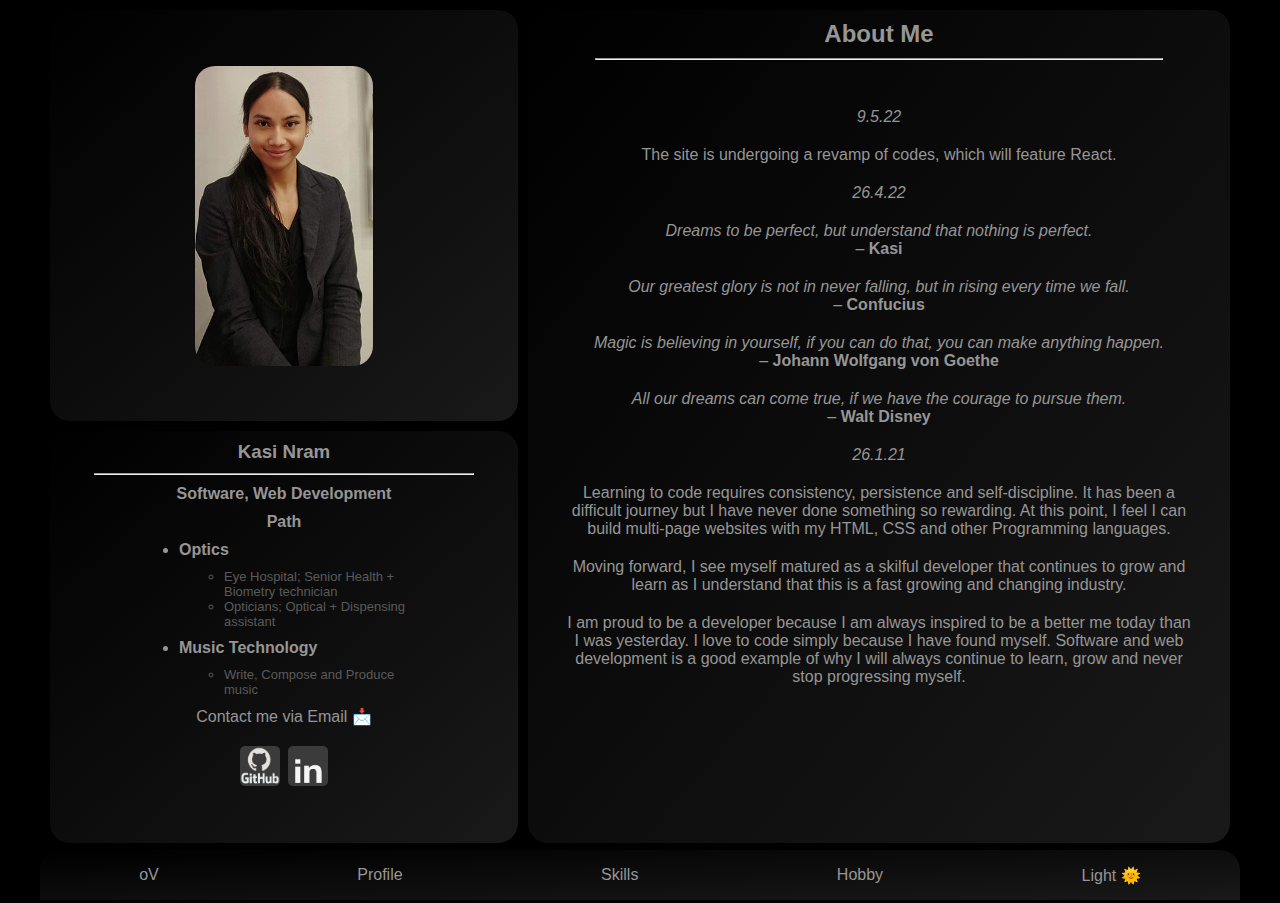
==== commit 1496dc18: "Spelling corrections" ====
--- a/html/profile.html
+++ b/html/profile.html
@@ -14,12 +14,12 @@
 <body>
     <div class="profile">
         <div class="card">
-            <div class="item">
+            <div class="item" id="photo-section">
                 <figure class="photo">
                     <img class="photo__img" src="/media/kasi_picture_300.jpg" alt="picture of Kasi">        
                 </figure>
             </div>
-            <div class="item">
+            <div class="item" id="path-section">
                 <h3>Kasi Nram</h3>
 
                 <hr class="hr-dec-prof">
@@ -66,14 +66,32 @@
                 <br>
                 <div class="item__child">
                     <div class="paragraph">
+                        <p><i>9.5.22</i></p>
+                      <p>
+                      		The site is undergoing a revamp of codes, which will feature React.
+                      </p>
+                  		<p><i>26.4.22</i></p>
+                      <p>
+                      		<i>Dreams to be perfect, but understand that nothing is perfect.</i> <br> – <b>Kasi</b>
+                      </p>
+                      <p>
+                      		<i>Our greatest glory is not in never falling, but in rising every time we fall.</i> <br> – <b>Confucius</b>
+                      </p>
+                      <p>
+                      		<i>Magic is believing in yourself, if you can do that, you can make anything happen.</i> <br> – <b>Johann Wolfgang von Goethe</b>
+                      </p>
+                      <p>
+                        	<i>All our dreams can come true, if we have the courage to pursue them.</i> <br> – <b>Walt Disney</b>
+                      </p>
+                  		<p><i>26.1.21</i></p>
                         <P>
-                            Learning to code requires consistency, persistent and self-discipline. It has been a difficult journey but I have never done something so rewarding. At this point, I feel I can build multipage websites with my HTML, CSS and other Programming languages.
+                            Learning to code requires consistency, persistence and self-discipline. It has been a difficult journey but I have never done something so rewarding. At this point, I feel I can build multi-page websites with my HTML, CSS and other Programming languages.
                         </P>
                         <P>
                             Moving forward, I see myself matured as a skilful developer that continues to grow and learn as I understand that this is a fast growing and changing industry.
                         </P>
                         <P>
-                            I am proud to be a developer because I am always inspired to be a better me today than I was yesterday. I love to code simply because I have found myself. Software and web development is a good example to why I will always continue to learn, grow and never stop progressing myself. 
+                            I am proud to be a developer because I am always inspired to be a better me today than I was yesterday. I love to code simply because I have found myself. Software and web development is a good example of why I will always continue to learn, grow and never stop progressing myself. 
                         </P>
                     </div>
                     <div class="top-page"><a href="#">Top Page</a></div> 
@@ -163,7 +181,7 @@
                         </div>
                         <div class="project-description">
                             <p class="txt-sub">
-                                Showing an understanding of CRUD. A user requirements document which triggers the release of SQL allowing to develop a “mobile-first” application to maintain a company personnel database (MySQL).
+                                Showing an understanding of CRUD. A user requirements document which triggers the release of SQL allowing to develop the application that maintains a company personnel database (MySQL).
                             </p>
                         </div>
                     </div>       
@@ -183,7 +201,7 @@
                                 Integrate web content - Dealing with the embedding of the design mock-ups as HTML/CSS mock-ups which showcase the understanding of using Flexbox, Block and Inline-block elements.
                             </p>
                             <p class="txt-sub">
-                                Implement a crossed platform responsive layout for desktop, tablet and mobile which embed the desktop-first website.
+                                Implement a cross platform responsive layout for desktop, tablet and mobile which embed the desktop-first website.
                             </p>
                         </div>
                     </div>       
@@ -221,7 +239,7 @@
                                 I have created this project by using just frameworks.
                             </p>
                             <p class="txt-sub">
-                                <em style="font-size: 10px;">"I personally think this is cheating as I believe knowing the core basic of HTML and CSS is essential but I see the benefit is of using frameworks and bootstrap. I am amazed myself of how fast and easy it is to create the webpage with this new technique."</em>
+                                <em style="font-size: 10px;">"I personally think this is cheating as I believe knowing the core basics of HTML and CSS is essential but I see the benefit is of using frameworks and bootstrap. I am amazed at how fast and easy it is to create the webpage with frameworks."</em>
                             </p>
                         </div>
                     </div>  
@@ -273,12 +291,13 @@
             <a class="about-me-btn scale-up-btn" href="#item__top">Profile</a> 
             <a class="skills-btn scale-up-btn" href="#item__top">Skills</a> 
             <a class="hobby-btn scale-up-btn" href="#item__top">Hobby</a> 
-            <a class="dark-mode scale-up-btn" href="#light-btn">Dark &#127769</a> 
-            <a class="light-mode scale-up-btn" href="#dark-btn">Light &#127774</a>
+            <a class="dark-mode scale-up-btn" href="#dark-btn">Dark &#127769</a> 
+            <a class="light-mode scale-up-btn" href="#light-btn">Light &#127774</a>
         </nav>
     </div>
+    <script src="/js/pageSwitch.js"></script>
     <script src="/js/themeColor.js"></script>
-    <script src="/js/pageSwitch.js"></script>
+    <!-- <script src="/js/main.js"></script> -->
     <!-- <script src="/js/weather2.js"></script> -->
 </body>
 </html>--- a/style/style.css
+++ b/style/style.css
@@ -121,8 +121,8 @@
             transform: scale(1.1);
   }
   100% {
-    -webkit-transform: translateY(1);
-            transform: translateY(1);
+    -webkit-transform: scale(1);
+            transform: scale(1);
   }
 }
 
@@ -136,8 +136,8 @@
             transform: scale(1.1);
   }
   100% {
-    -webkit-transform: translateY(1);
-            transform: translateY(1);
+    -webkit-transform: scale(1);
+            transform: scale(1);
   }
 }
 
@@ -253,6 +253,188 @@
   }
 }
 
+@-webkit-keyframes loading-item-in {
+  0% {
+    -webkit-transform: scale(0);
+            transform: scale(0);
+  }
+  90% {
+    -webkit-transform: scale(1.03);
+            transform: scale(1.03);
+  }
+  100% {
+    -webkit-transform: scale(1);
+            transform: scale(1);
+  }
+}
+
+@keyframes loading-item-in {
+  0% {
+    -webkit-transform: scale(0);
+            transform: scale(0);
+  }
+  90% {
+    -webkit-transform: scale(1.03);
+            transform: scale(1.03);
+  }
+  100% {
+    -webkit-transform: scale(1);
+            transform: scale(1);
+  }
+}
+
+@-webkit-keyframes loading-item-up {
+  0% {
+    -webkit-transform: translateY(100%);
+            transform: translateY(100%);
+  }
+  90% {
+    -webkit-transform: translateY(-2%);
+            transform: translateY(-2%);
+  }
+  100% {
+    -webkit-transform: translateY(0%);
+            transform: translateY(0%);
+  }
+}
+
+@keyframes loading-item-up {
+  0% {
+    -webkit-transform: translateY(100%);
+            transform: translateY(100%);
+  }
+  90% {
+    -webkit-transform: translateY(-2%);
+            transform: translateY(-2%);
+  }
+  100% {
+    -webkit-transform: translateY(0%);
+            transform: translateY(0%);
+  }
+}
+
+@-webkit-keyframes loading-item-down {
+  0% {
+    -webkit-transform: translateY(-100%);
+            transform: translateY(-100%);
+  }
+  90% {
+    -webkit-transform: translateY(2%);
+            transform: translateY(2%);
+  }
+  100% {
+    -webkit-transform: translateY(0%);
+            transform: translateY(0%);
+  }
+}
+
+@keyframes loading-item-down {
+  0% {
+    -webkit-transform: translateY(-100%);
+            transform: translateY(-100%);
+  }
+  90% {
+    -webkit-transform: translateY(2%);
+            transform: translateY(2%);
+  }
+  100% {
+    -webkit-transform: translateY(0%);
+            transform: translateY(0%);
+  }
+}
+
+@-webkit-keyframes loading-item-left {
+  0% {
+    -webkit-transform: translateX(-100%);
+            transform: translateX(-100%);
+  }
+  90% {
+    -webkit-transform: translateX(2%);
+            transform: translateX(2%);
+  }
+  100% {
+    -webkit-transform: translateX(0%);
+            transform: translateX(0%);
+  }
+}
+
+@keyframes loading-item-left {
+  0% {
+    -webkit-transform: translateX(-100%);
+            transform: translateX(-100%);
+  }
+  90% {
+    -webkit-transform: translateX(2%);
+            transform: translateX(2%);
+  }
+  100% {
+    -webkit-transform: translateX(0%);
+            transform: translateX(0%);
+  }
+}
+
+@-webkit-keyframes loading-item-right {
+  0% {
+    -webkit-transform: translateX(100%);
+            transform: translateX(100%);
+  }
+  90% {
+    -webkit-transform: translateX(-2%);
+            transform: translateX(-2%);
+  }
+  100% {
+    -webkit-transform: translateX(0%);
+            transform: translateX(0%);
+  }
+}
+
+@keyframes loading-item-right {
+  0% {
+    -webkit-transform: translateX(100%);
+            transform: translateX(100%);
+  }
+  90% {
+    -webkit-transform: translateX(-2%);
+            transform: translateX(-2%);
+  }
+  100% {
+    -webkit-transform: translateX(0%);
+            transform: translateX(0%);
+  }
+}
+
+@-webkit-keyframes loading-nav-bar {
+  0% {
+    -webkit-transform: translateY(50px);
+            transform: translateY(50px);
+    opacity: 0;
+  }
+  90% {
+    -webkit-transform: translateY(-5px);
+            transform: translateY(-5px);
+  }
+  100% {
+    -webkit-transform: translateY(0px);
+            transform: translateY(0px);
+  }
+}
+
+@keyframes loading-nav-bar {
+  0% {
+    -webkit-transform: translateY(50px);
+            transform: translateY(50px);
+    opacity: 0;
+  }
+  90% {
+    -webkit-transform: translateY(-5px);
+            transform: translateY(-5px);
+  }
+  100% {
+    -webkit-transform: translateY(0px);
+            transform: translateY(0px);
+  }
+}
+
 @-webkit-keyframes scaleUp {
   100% {
     -webkit-transform: scale(1.1) translateY(-1px);
@@ -334,6 +516,106 @@
   100% {
     -webkit-transform: translateY(0%);
             transform: translateY(0%);
+  }
+}
+
+@-webkit-keyframes loading-sub-heading {
+  0% {
+    -webkit-transform: translateY(0);
+            transform: translateY(0);
+    opacity: 0;
+  }
+  20% {
+    -webkit-transform: translateY(-20px);
+            transform: translateY(-20px);
+  }
+  80% {
+    opacity: .9;
+  }
+  90% {
+    -webkit-transform: translateY(1px);
+            transform: translateY(1px);
+    opacity: .8;
+  }
+  100% {
+    -webkit-transform: translateY(0px);
+            transform: translateY(0px);
+    opacity: 1;
+  }
+}
+
+@keyframes loading-sub-heading {
+  0% {
+    -webkit-transform: translateY(0);
+            transform: translateY(0);
+    opacity: 0;
+  }
+  20% {
+    -webkit-transform: translateY(-20px);
+            transform: translateY(-20px);
+  }
+  80% {
+    opacity: .9;
+  }
+  90% {
+    -webkit-transform: translateY(1px);
+            transform: translateY(1px);
+    opacity: .8;
+  }
+  100% {
+    -webkit-transform: translateY(0px);
+            transform: translateY(0px);
+    opacity: 1;
+  }
+}
+
+@-webkit-keyframes loading-sub-txt {
+  0% {
+    -webkit-transform: translateY(0);
+            transform: translateY(0);
+    opacity: 0;
+  }
+  20% {
+    -webkit-transform: translateY(-20px);
+            transform: translateY(-20px);
+  }
+  80% {
+    opacity: .9;
+  }
+  90% {
+    -webkit-transform: translateY(1px);
+            transform: translateY(1px);
+    opacity: .8;
+  }
+  100% {
+    -webkit-transform: translateY(0px);
+            transform: translateY(0px);
+    opacity: 1;
+  }
+}
+
+@keyframes loading-sub-txt {
+  0% {
+    -webkit-transform: translateY(0);
+            transform: translateY(0);
+    opacity: 0;
+  }
+  20% {
+    -webkit-transform: translateY(-20px);
+            transform: translateY(-20px);
+  }
+  80% {
+    opacity: .9;
+  }
+  90% {
+    -webkit-transform: translateY(1px);
+            transform: translateY(1px);
+    opacity: .8;
+  }
+  100% {
+    -webkit-transform: translateY(0px);
+            transform: translateY(0px);
+    opacity: 1;
   }
 }
 
@@ -498,6 +780,7 @@
   width: 100%;
   min-height: 92.5vh;
   gap: 10px;
+  overflow: hidden;
 }
 
 .profile .card h2, .profile .card h3:nth-child(0) {
@@ -520,22 +803,22 @@
           animation: loading-txt 0.6s ease-in-out forwards;
 }
 
-.profile .card h4, .profile .card ul, .profile .card li, .profile .card p:nth-child(0) {
+.profile .card .paragraph p:nth-child(0) {
   -webkit-animation: opacity-fade-in 0s ease-in, loading-txt 0s ease-in-out;
           animation: opacity-fade-in 0s ease-in, loading-txt 0s ease-in-out;
 }
 
-.profile .card h4, .profile .card ul, .profile .card li, .profile .card p:nth-child(1) {
+.profile .card .paragraph p:nth-child(1) {
   -webkit-animation: opacity-fade-in 0.7s ease-in, loading-txt 0.5s ease-in-out;
           animation: opacity-fade-in 0.7s ease-in, loading-txt 0.5s ease-in-out;
 }
 
-.profile .card h4, .profile .card ul, .profile .card li, .profile .card p:nth-child(2) {
+.profile .card .paragraph p:nth-child(2) {
   -webkit-animation: opacity-fade-in 1.4s ease-in, loading-txt 1s ease-in-out;
           animation: opacity-fade-in 1.4s ease-in, loading-txt 1s ease-in-out;
 }
 
-.profile .card h4, .profile .card ul, .profile .card li, .profile .card p:nth-child(3) {
+.profile .card .paragraph p:nth-child(3) {
   -webkit-animation: opacity-fade-in 2.1s ease-in, loading-txt 1.5s ease-in-out;
           animation: opacity-fade-in 2.1s ease-in, loading-txt 1.5s ease-in-out;
 }
@@ -547,6 +830,41 @@
   background: linear-gradient(to right bottom, black, #1a1919);
   border-radius: 20px;
   position: relative;
+}
+
+.profile .card .item#photo-section {
+  -webkit-animation: loading-item-down .8s ease-in;
+          animation: loading-item-down .8s ease-in;
+}
+
+.profile .card .item#path-section {
+  -webkit-animation: loading-item-left .5s ease-in;
+          animation: loading-item-left .5s ease-in;
+}
+
+.profile .card .item#about-me-page {
+  -webkit-animation: loading-item-down .3s ease-in;
+          animation: loading-item-down .3s ease-in;
+}
+
+.profile .card .item#skills-page {
+  -webkit-animation: loading-item-down .3s ease-in;
+          animation: loading-item-down .3s ease-in;
+}
+
+.profile .card .item#project-page {
+  -webkit-animation: loading-item-up .3s ease-in;
+          animation: loading-item-up .3s ease-in;
+}
+
+.profile .card .item#hobby-page {
+  -webkit-animation: loading-item-in .3s ease-in;
+          animation: loading-item-in .3s ease-in;
+}
+
+.profile .card .item .sub-heading {
+  -webkit-animation: loading-sub-heading .8s ease-in;
+          animation: loading-sub-heading .8s ease-in;
 }
 
 .profile .card .item__list {
@@ -680,6 +998,8 @@
 .profile .card.card--hero .item .list__item .thumnail .thumnail__img {
   max-width: 250px;
   border-radius: 20px;
+  -webkit-animation: loading-item-in .5s ease-in;
+          animation: loading-item-in .5s ease-in;
 }
 
 .profile .card.card--hero .item .list__item .project-description p {
@@ -712,29 +1032,32 @@
   margin: 20px 0;
   width: 100%;
   border-radius: 20px;
+  -webkit-animation: loading-item-in .8s ease-in;
+          animation: loading-item-in .8s ease-in;
 }
 
 .profile .card.card--hero .item__child {
   height: 100%;
+  max-height: 85vh;
   overflow: auto;
 }
 
-.profile .card.card--hero .item__child h4, .profile .card.card--hero .item__child ul, .profile .card.card--hero .item__child li, .profile .card.card--hero .item__child p:nth-child(0) {
+.profile .card.card--hero .item__child .paragraph p:nth-child(0) {
   -webkit-animation: opacity-fade-in 0s ease-in, loading-txt 0s ease-in-out;
           animation: opacity-fade-in 0s ease-in, loading-txt 0s ease-in-out;
 }
 
-.profile .card.card--hero .item__child h4, .profile .card.card--hero .item__child ul, .profile .card.card--hero .item__child li, .profile .card.card--hero .item__child p:nth-child(1) {
+.profile .card.card--hero .item__child .paragraph p:nth-child(1) {
   -webkit-animation: opacity-fade-in 0.7s ease-in, loading-txt 0.5s ease-in-out;
           animation: opacity-fade-in 0.7s ease-in, loading-txt 0.5s ease-in-out;
 }
 
-.profile .card.card--hero .item__child h4, .profile .card.card--hero .item__child ul, .profile .card.card--hero .item__child li, .profile .card.card--hero .item__child p:nth-child(2) {
+.profile .card.card--hero .item__child .paragraph p:nth-child(2) {
   -webkit-animation: opacity-fade-in 1.4s ease-in, loading-txt 1s ease-in-out;
           animation: opacity-fade-in 1.4s ease-in, loading-txt 1s ease-in-out;
 }
 
-.profile .card.card--hero .item__child h4, .profile .card.card--hero .item__child ul, .profile .card.card--hero .item__child li, .profile .card.card--hero .item__child p:nth-child(3) {
+.profile .card.card--hero .item__child .paragraph p:nth-child(3) {
   -webkit-animation: opacity-fade-in 2.1s ease-in, loading-txt 1.5s ease-in-out;
           animation: opacity-fade-in 2.1s ease-in, loading-txt 1.5s ease-in-out;
 }
@@ -779,11 +1102,15 @@
           align-items: center;
   border-top-left-radius: 20px;
   border-top-right-radius: 20px;
+  -webkit-animation: loading-nav-bar 1.2s ease-in;
+          animation: loading-nav-bar 1.2s ease-in;
 }
 
 .profile .txt-sub {
   color: #5a5a5a;
   font-size: 13px;
+  -webkit-animation: loading-sub-txt 1s ease-in;
+          animation: loading-sub-txt 1s ease-in;
 }
 
 @media (max-width: 650px) {
@@ -811,6 +1138,8 @@
           align-items: center;
   border-top-left-radius: 20px;
   border-top-right-radius: 20px;
+  -webkit-animation: loading-nav-bar 1.2s ease-in;
+          animation: loading-nav-bar 1.2s ease-in;
 }
 
 .scale-up-btn:hover {
